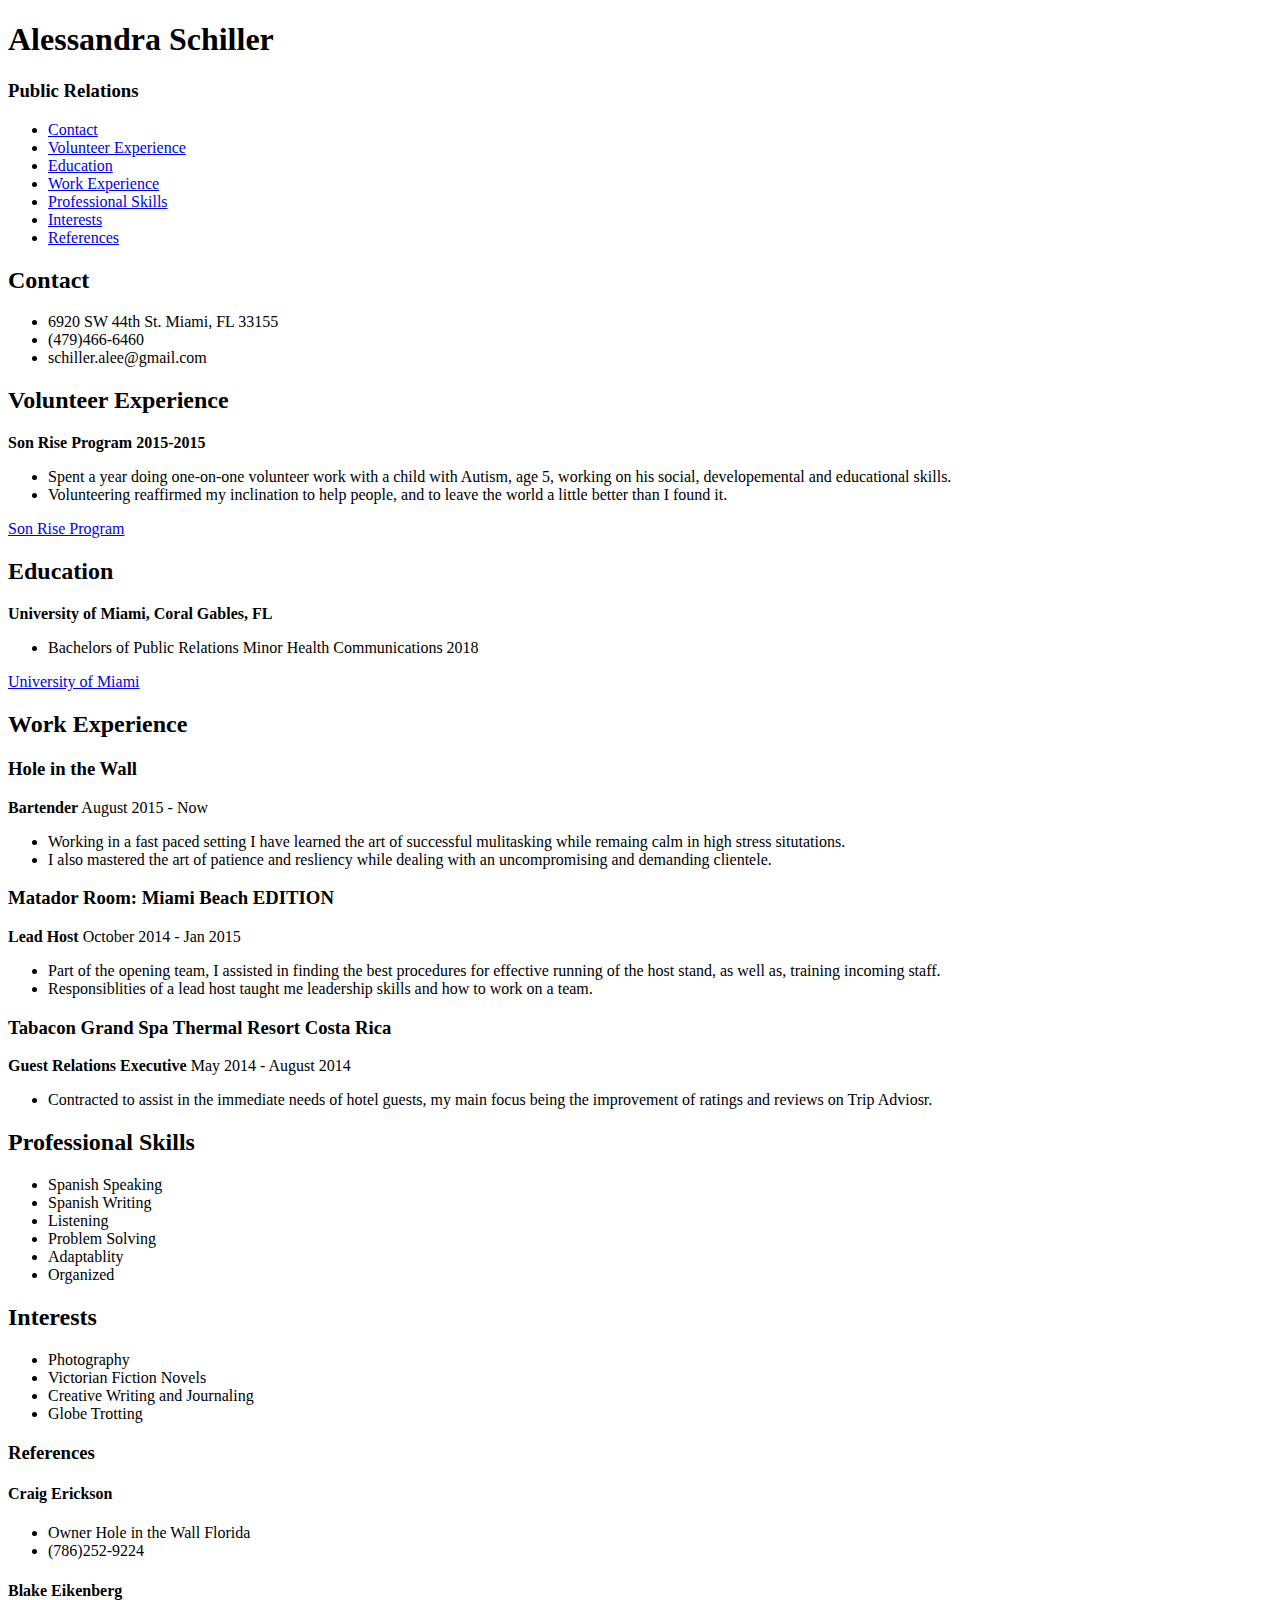
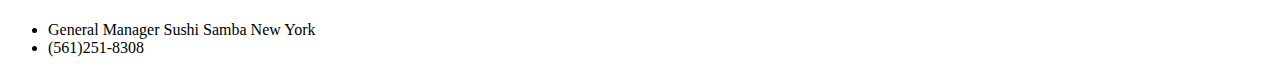
==== resume.html @ 4c0a05b3 "Add files via upload" ====
<!DOCTYPE html>
<html lang="en">
<head>
  <meta charset="utf-8"/>
  <title>Alessandra Schiller Resume
  </title>
</head>
<body>
<header>
  <h1>Alessandra Schiller</h1>
  <h3>Public Relations</h3>
</header>
<nav>
  <ul>
    <li><a href="#contact">Contact</a></li>
    <li><a href="#volunteer_experience">Volunteer Experience</a></li>
    <li><a href="#education">Education</a></li>
    <li><a href="#work_experience">Work Experience</a></li>
    <li><a href="#professional_skills">Professional Skills</a></li>
    <li><a href="#interests">Interests</a></li>
    <li><a href="#references">References</a></li>
  </ul>
</nav>
<main>
  <section>

<h2><a id="contact">Contact</a></h2>
<ul>
  <li>6920 SW 44th St. Miami, FL 33155</li>
  <li>(479)466-6460</li>
  <li>schiller.alee@gmail.com</li>
</ul>

<article>
<h2><a id="volunteer_experience">Volunteer Experience</a></h2>
  <p><strong>Son Rise Program 2015-2015</strong></p>
  <ul>
    <li>Spent a year doing one-on-one volunteer work with a child with Autism, age 5, working on his social, developemental and educational skills.</li>
    <li>Volunteering reaffirmed my inclination to help people, and to leave the world a little better than I found it.</li>
  </ul>
  <p><a href="http://www.autismtreatmentcenter.org/">Son Rise Program</a>
</article>
<article>
<h2><a id="education">Education</a></h2>
<p><strong>University of Miami, Coral Gables, FL</strong></p>
<ul>
  <li>Bachelors of Public Relations Minor Health Communications 2018</li>
</ul>
<p><a href="http://www.miami.edu">University of Miami</a></p>
</article>
</section>
<section>
<h2><a id="work_experience">Work Experience</a></h2>
<h3>Hole in the Wall</h3>
<p><strong>Bartender</strong> August 2015 - Now</p>
  <ul>
    <li>Working in a fast paced setting I have learned the art of successful mulitasking while remaing calm in high stress situtations.</li>
    <li>I also mastered the art of patience and resliency while dealing with an uncompromising and demanding clientele.</li>
  </ul>
<h3>Matador Room: Miami Beach EDITION</h3>
<p><strong>Lead Host</strong> October 2014 - Jan 2015</p>
  <ul>
    <li>Part of the opening team, I assisted in finding the best procedures for effective running of the host stand, as well as, training incoming staff.</li>
    <li>Responsiblities of a lead host taught me leadership skills and how to work on a team.</li>
  </ul>
<h3>Tabacon Grand Spa Thermal Resort Costa Rica</h3>
<p><strong>Guest Relations Executive</strong> May 2014 - August 2014</p>
<ul>
  <li>Contracted to assist in the immediate needs of hotel guests, my main focus being the improvement of ratings and reviews on Trip Adviosr.</li>
</ul>
<article>
<h2><a id="professional_skills">Professional Skills</a></h2>
<ul>
  <li>Spanish Speaking</li>
  <li>Spanish Writing</li>
  <li>Listening</li>
  <li>Problem Solving</li>
  <li>Adaptablity</li>
  <li>Organized</li>
</ul>
</article>
<article>
<h2><a id="interests">Interests</a></h2>
<ul>
  <li>Photography</li>
  <li>Victorian Fiction Novels</li>
  <li>Creative Writing and Journaling</li>
  <li>Globe Trotting</li>
</ul>
</article>
</section>
</main>
<footer>
<h3><a id="references">References</a></h3>

    <h4>Craig Erickson</h4>
    <ul><li>Owner Hole in the Wall Florida </li><li>(786)252-9224</li></ul>
    <h4>Blake Eikenberg</h4>
    <ul>
      <li>General Manager Sushi Samba New York</li><li>(561)251-8308</li>
  </ul>
</footer>
</body>
</html>
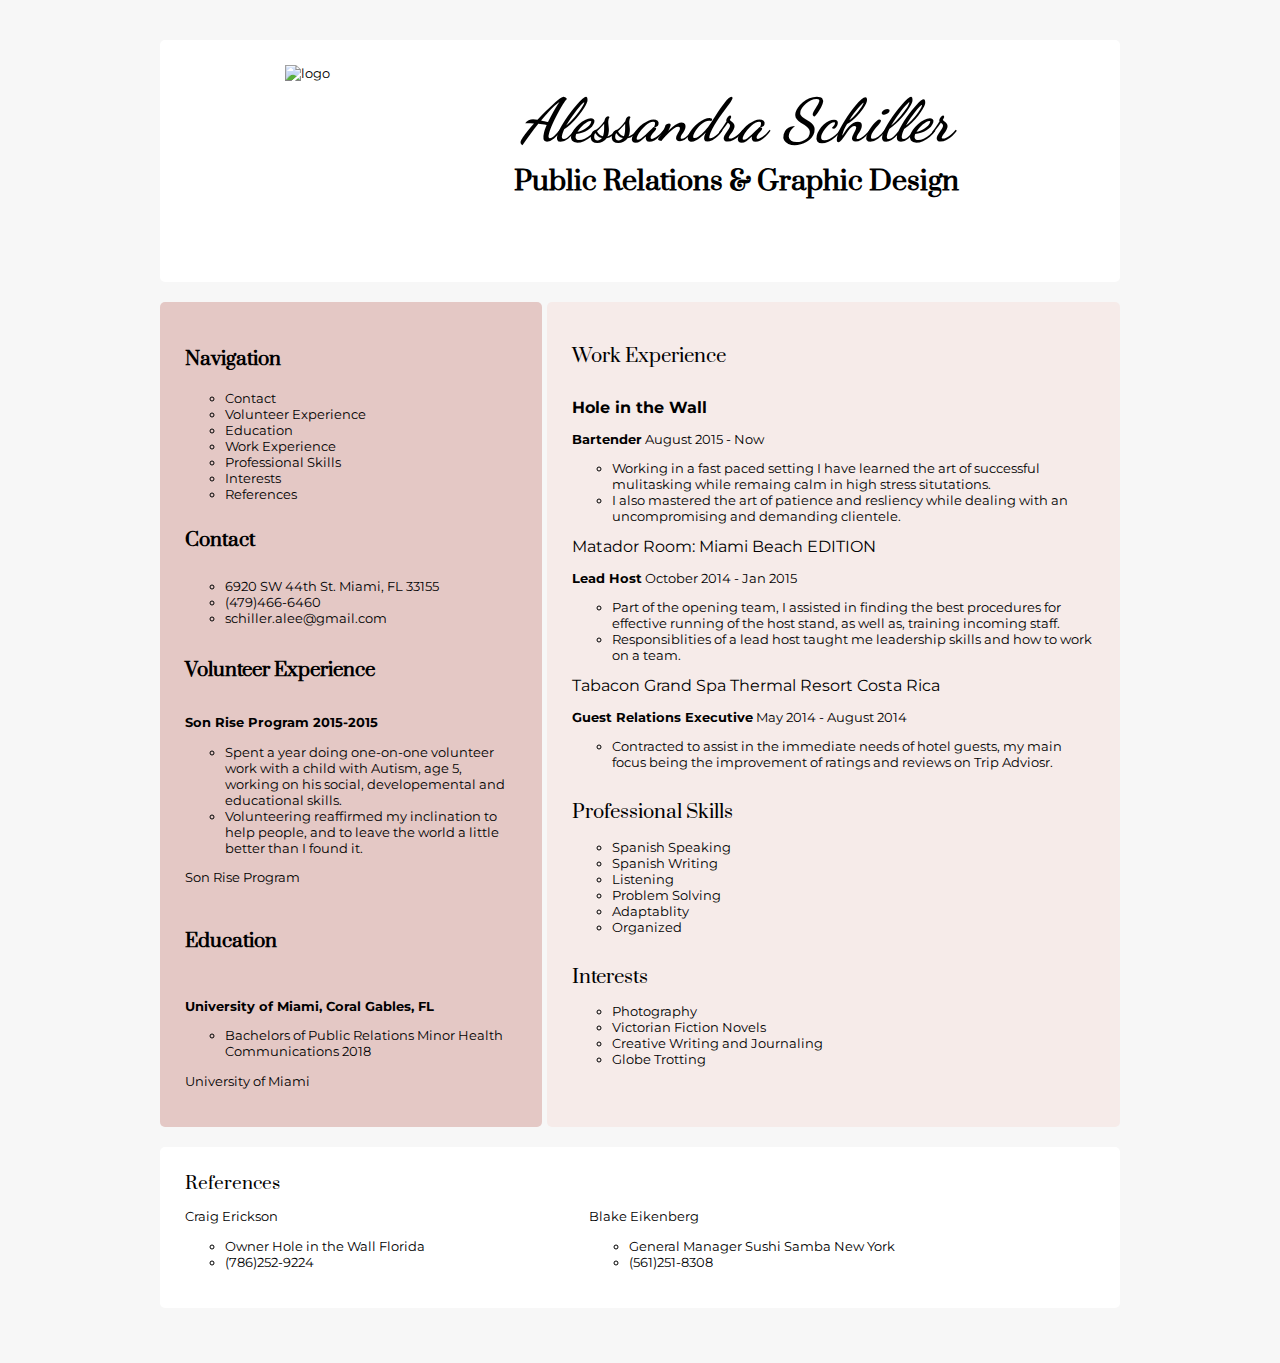
==== commit 12e51ee9: "Add files via upload" ====
--- a/resume.html
+++ b/resume.html
@@ -2,15 +2,21 @@
 <html lang="en">
 <head>
   <meta charset="utf-8"/>
+  <link href="style.css" rel="stylesheet" />
   <title>Alessandra Schiller Resume
   </title>
 </head>
 <body>
-<header>
-  <h1>Alessandra Schiller</h1>
-  <h3>Public Relations</h3>
+  <div class="wrapper">
+<header class="header">
+  <img src="logo.svg" alt="logo" class="logo" />
+  <h1 class="title">Alessandra Schiller</h1>
+  <h2 class="subtitle">Public Relations & Graphic Design </h2>
 </header>
+
+<aside class="sidebar">
 <nav>
+  <h3 class="navigation">Navigation</h3>
   <ul>
     <li><a href="#contact">Contact</a></li>
     <li><a href="#volunteer_experience">Volunteer Experience</a></li>
@@ -21,55 +27,59 @@
     <li><a href="#references">References</a></li>
   </ul>
 </nav>
-<main>
-  <section>
 
-<h2><a id="contact">Contact</a></h2>
+
+
+<h4 class="contact"><a id="contact">Contact</a></h4>
 <ul>
   <li>6920 SW 44th St. Miami, FL 33155</li>
   <li>(479)466-6460</li>
   <li>schiller.alee@gmail.com</li>
 </ul>
 
-<article>
-<h2><a id="volunteer_experience">Volunteer Experience</a></h2>
+
+<h5 class="volunteer"><a id="volunteer_experience">Volunteer Experience</a></h5>
   <p><strong>Son Rise Program 2015-2015</strong></p>
   <ul>
     <li>Spent a year doing one-on-one volunteer work with a child with Autism, age 5, working on his social, developemental and educational skills.</li>
     <li>Volunteering reaffirmed my inclination to help people, and to leave the world a little better than I found it.</li>
   </ul>
   <p><a href="http://www.autismtreatmentcenter.org/">Son Rise Program</a>
-</article>
-<article>
-<h2><a id="education">Education</a></h2>
+
+<h6 class="education"><a id="education">Education</a></h6>
 <p><strong>University of Miami, Coral Gables, FL</strong></p>
 <ul>
   <li>Bachelors of Public Relations Minor Health Communications 2018</li>
 </ul>
 <p><a href="http://www.miami.edu">University of Miami</a></p>
-</article>
-</section>
-<section>
-<h2><a id="work_experience">Work Experience</a></h2>
-<h3>Hole in the Wall</h3>
+</aside>
+
+<article class ="content">
+  <br>
+<h7 class="work"><a id="work_experience">Work Experience</a></h7>
+<p></p>
+<br>
+<h8><strong>Hole in the Wall</strong></h8>
 <p><strong>Bartender</strong> August 2015 - Now</p>
   <ul>
     <li>Working in a fast paced setting I have learned the art of successful mulitasking while remaing calm in high stress situtations.</li>
     <li>I also mastered the art of patience and resliency while dealing with an uncompromising and demanding clientele.</li>
   </ul>
-<h3>Matador Room: Miami Beach EDITION</h3>
+<h9>Matador Room: Miami Beach EDITION</h9>
 <p><strong>Lead Host</strong> October 2014 - Jan 2015</p>
   <ul>
     <li>Part of the opening team, I assisted in finding the best procedures for effective running of the host stand, as well as, training incoming staff.</li>
     <li>Responsiblities of a lead host taught me leadership skills and how to work on a team.</li>
   </ul>
-<h3>Tabacon Grand Spa Thermal Resort Costa Rica</h3>
+<h10>Tabacon Grand Spa Thermal Resort Costa Rica</h10>
 <p><strong>Guest Relations Executive</strong> May 2014 - August 2014</p>
 <ul>
   <li>Contracted to assist in the immediate needs of hotel guests, my main focus being the improvement of ratings and reviews on Trip Adviosr.</li>
 </ul>
-<article>
-<h2><a id="professional_skills">Professional Skills</a></h2>
+<br>
+
+<h11 class="skills"><a id="professional_skills">Professional Skills</a></h11>
+<br>
 <ul>
   <li>Spanish Speaking</li>
   <li>Spanish Writing</li>
@@ -78,27 +88,31 @@
   <li>Adaptablity</li>
   <li>Organized</li>
 </ul>
-</article>
-<article>
-<h2><a id="interests">Interests</a></h2>
+<br>
+<h12 class="interests"><a id="interests">Interests</a></h12>
+<br>
 <ul>
   <li>Photography</li>
   <li>Victorian Fiction Novels</li>
   <li>Creative Writing and Journaling</li>
   <li>Globe Trotting</li>
 </ul>
+
 </article>
-</section>
-</main>
-<footer>
-<h3><a id="references">References</a></h3>
 
-    <h4>Craig Erickson</h4>
+<footer class="footer">
+<h13 class="references"><a id="references">References</a></h13>
+<p></p>
+    <div id="craig"><h14>Craig Erickson</h14>
     <ul><li>Owner Hole in the Wall Florida </li><li>(786)252-9224</li></ul>
-    <h4>Blake Eikenberg</h4>
+  </div>
+  <div id="blake">
+    <h15>Blake Eikenberg</h15>
     <ul>
       <li>General Manager Sushi Samba New York</li><li>(561)251-8308</li>
   </ul>
+</div>
 </footer>
+</div>
 </body>
 </html>
--- a/style.css
+++ b/style.css
@@ -0,0 +1,120 @@
+/* Style Sheet */
+
+@import url('https://fonts.googleapis.com/css?family=Dancing+Script|Euphoria+Script|Montserrat|Prata');
+
+*, *:before, *:after {
+  box-sizing: border-box;
+
+}
+
+
+body {
+  font-family: 'Montserrat', sans-serif;
+  font-size: 10pt;
+  color: black;
+  margin: 40px;
+  background-color: rgb(247,247,247);
+}
+.logo {
+  float: left;
+  width: 15vw;
+  height: 15vw;
+  margin-left: 100px;
+
+
+}
+.title{
+  margin-top: 20px;
+  margin-right: 100px;
+  margin-bottom: 7px;
+  font-family: 'Dancing Script', cursive;
+  font-style: oblique;
+  font-size: 45pt;
+  text-align: center;
+}
+.subtitle{
+  font-family: 'Prata', serif;
+  font-size: 20pt;
+  margin-top: 7px;
+  margin-right: 100px;
+  margin-bottom: 7px;
+  text-align: center;
+}
+.navigation{
+  font-family: 'Prata', serif;
+  font-size: 14pt;
+}
+.contact, .volunteer, .work, .skills, .education, .interests{
+  font-family: 'Prata', serif;
+  font-size: 14pt;
+}
+a {
+  color: black;
+  text-decoration: none;
+}
+a:visited {
+  color: darkgray;
+  text-decoration: none;
+}
+a:hover{
+  color: rgb(198,198,198);
+  text-decoration: underline;
+}
+a:active{
+  color: pink;
+}
+ul {
+  list-style-type: circle;
+}
+h8, h9, h10 {
+  font-size: 12pt;
+}
+.references{
+  font-family: 'Prata', serif;
+  font-size: 13pt;
+}
+#craig{
+  display:inline;
+  float:left;
+}
+#blake {
+  display: inline;
+  float: right;
+  padding-right: 200px;
+}
+/* grid */
+
+.sidebar {
+  grid-template-columns: 3fr;
+  background-color: rgb(228,200,197);
+  padding-bottom: 10px;
+
+}
+
+.content {
+  grid-template-columns: 2fr;
+  background-color: rgb(246,235,233);
+}
+
+.header, .footer{
+  grid-column: 1 / -1;
+  background-color: white;
+}
+
+.wrapper {
+  max-width: 960px;
+  margin: 0 auto;
+  display: grid;
+  grid-template-columns: 2fr 3fr;
+  grid-gap: 5px;
+  background-color: rgb(247,247,247);
+}
+
+.wrapper > * {
+  border-radius: 5px;
+  padding: 25px;
+  margin-bottom: 15px;
+}
+/* CSS grid scaffoling provided by Rachel Andrew
+https://gridbyexample.com/examples/example16/
+*/
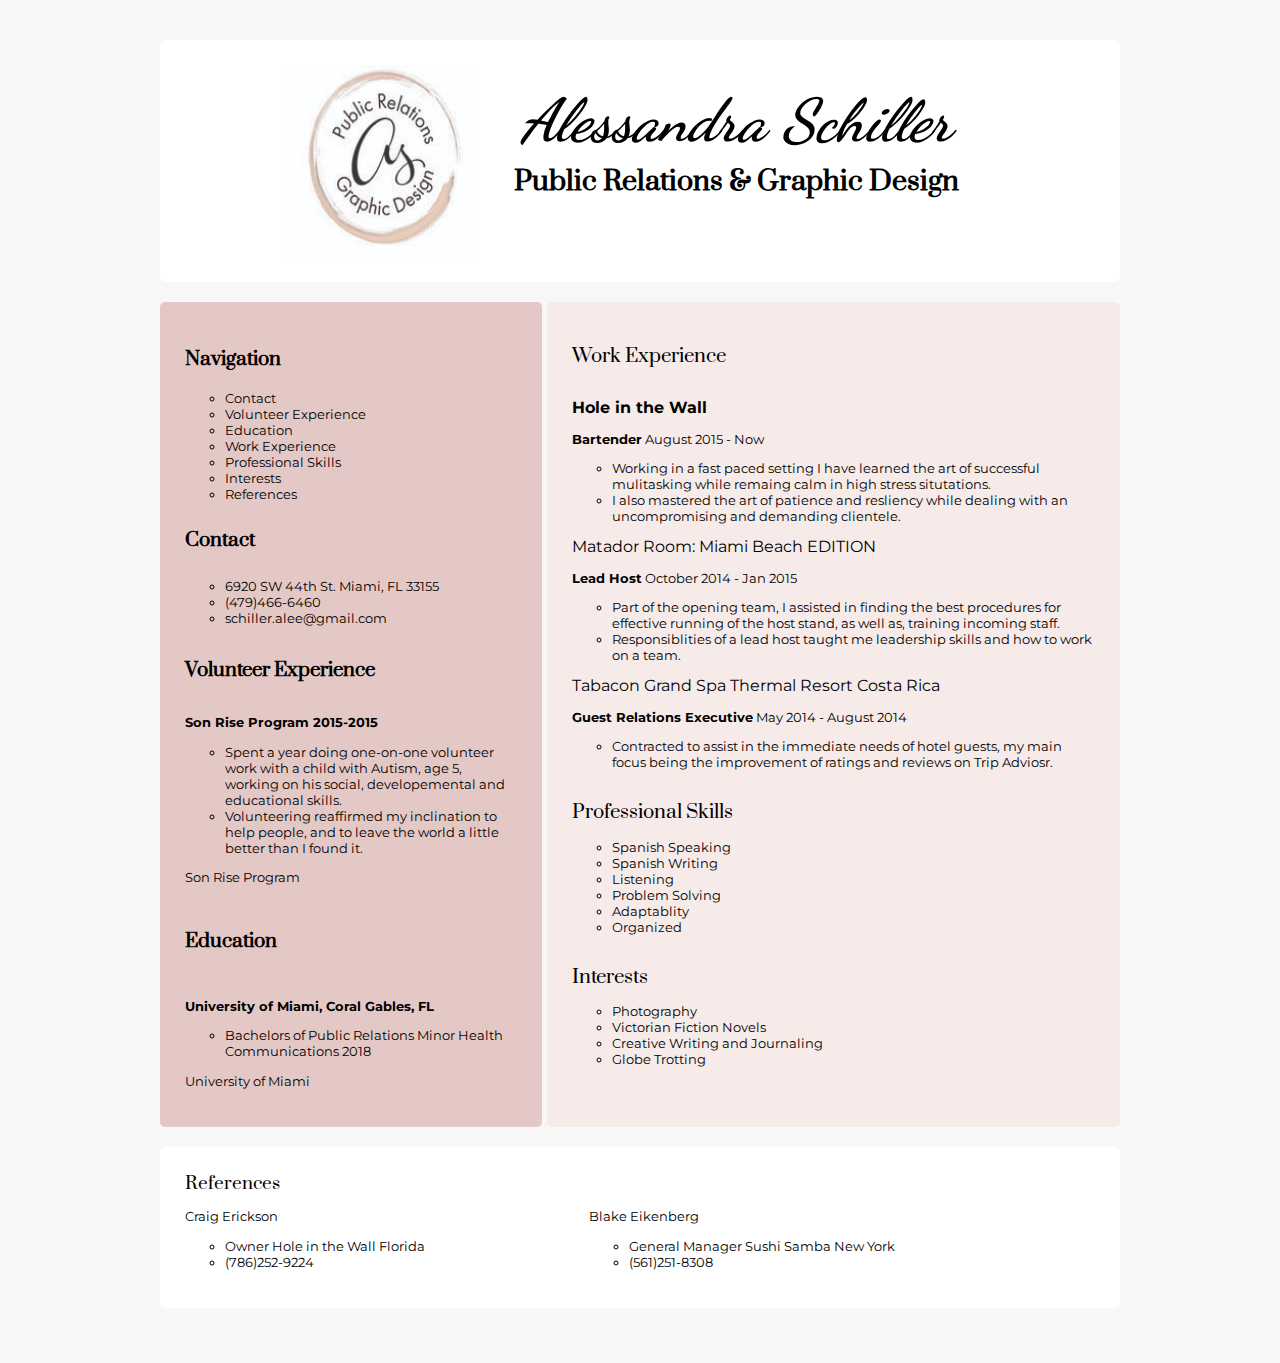
==== commit 3a0af7a5: "Add files via upload" ====
--- a/resume.html
+++ b/resume.html
@@ -9,7 +9,7 @@
 <body>
   <div class="wrapper">
 <header class="header">
-  <img src="logo.svg" alt="logo" class="logo" />
+  <img src="rsz_logo.jpg" alt="logo" class="logo" />
   <h1 class="title">Alessandra Schiller</h1>
   <h2 class="subtitle">Public Relations & Graphic Design </h2>
 </header>
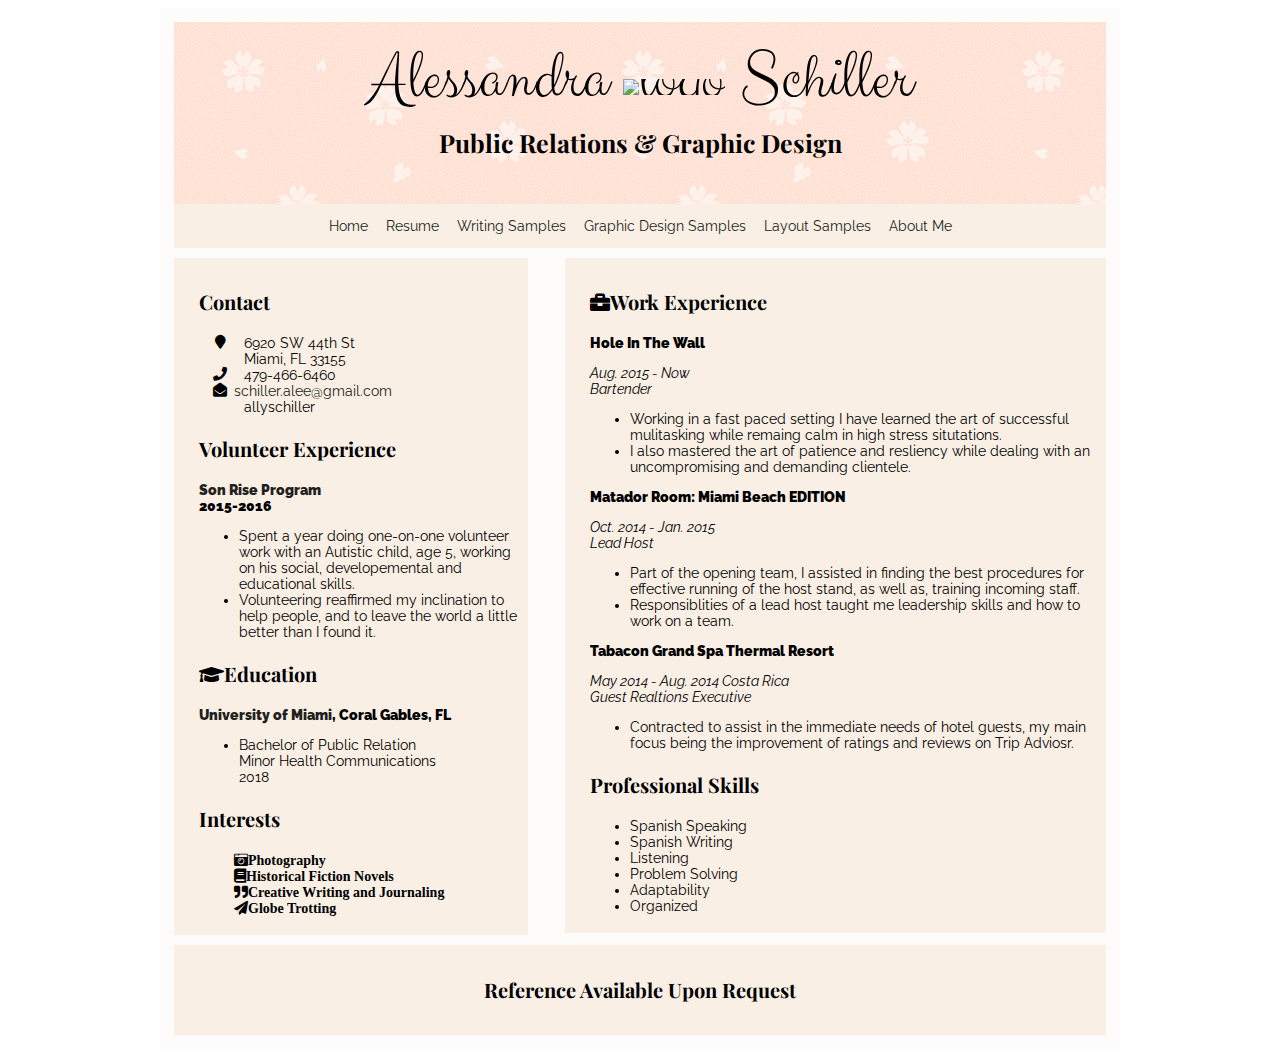
==== commit 7468de80: "Add files via upload" ====
--- a/resume.html
+++ b/resume.html
@@ -1,118 +1,94 @@
 <!DOCTYPE html>
 <html lang="en">
-<head>
-  <meta charset="utf-8"/>
-  <link href="style.css" rel="stylesheet" />
-  <title>Alessandra Schiller Resume
-  </title>
-</head>
-<body>
-  <div class="wrapper">
-<header class="header">
-  <img src="rsz_logo.jpg" alt="logo" class="logo" />
-  <h1 class="title">Alessandra Schiller</h1>
-  <h2 class="subtitle">Public Relations & Graphic Design </h2>
-</header>
+  <head>
+  <meta charset="UTF-8" />
+  <title>Alessandra Schiller Resume</title>
+  <link href="resumestyle.css" rel="stylesheet" />
+  <link href="https://use.fontawesome.com/releases/v5.0.1/css/all.css" rel="stylesheet">
+  </head>
 
-<aside class="sidebar">
-<nav>
-  <h3 class="navigation">Navigation</h3>
-  <ul>
-    <li><a href="#contact">Contact</a></li>
-    <li><a href="#volunteer_experience">Volunteer Experience</a></li>
-    <li><a href="#education">Education</a></li>
-    <li><a href="#work_experience">Work Experience</a></li>
-    <li><a href="#professional_skills">Professional Skills</a></li>
-    <li><a href="#interests">Interests</a></li>
-    <li><a href="#references">References</a></li>
-  </ul>
-</nav>
+  <div id="wrapper">
+    <div id="grid">
+  <header>
+    <h1>Alessandra <img src="logo-copy.png" alt="logo" /> Schiller</h1>
+    <h2>Public Relations &amp; Graphic Design</h2>
+  </header>
+
+  <nav>
+    <ul>
+      <li><a href="index.html">Home</a></li>
+      <li><a href="resume.html">Resume</a></li>
+      <li><a href="writingsamples.html">Writing Samples</a></li>
+      <li><a href="designsamples.html">Graphic Design Samples</a></li>
+      <li><a href="layoutsamples.html">Layout Samples</a></li>
+      <li><a href="aboutme.html">About Me</a></li>
+    </ul>
+  </nav>
+
+  <main>
+    <aside>
+      <h3>Contact</h3>
+      <ul class="fa-ul">
+        <li style="padding-left: 10px"><i class="fa-li fa fa-map-marker"></i>6920 SW 44th St <br>Miami, FL 33155</li>
+        <li style="padding-left: 10px"><i class="fa-li fa fa-phone"></i>479-466-6460</li>
+        <li><i class="fa-li fa fa-envelope-open"></i><a href="mailto:schiller.alee@gmail.com">schiller.alee@gmail.com</a></li>
+        <li style="padding-left: 10px"><i class="fa-li fa fa-instagram" aria-hidden="true"></i>allyschiller</li>
+      </ul>
+      <h3>Volunteer Experience</h3>
+      <p class="strong"><a href="http://www.autismtreatmentcenter.org/">Son Rise Program</a><br>2015-2016</p>
+      <ul>
+        <li>Spent a year doing one-on-one volunteer work with an Autistic child, age 5, working on his social, developemental and educational skills.</li>
+        <li>Volunteering reaffirmed my inclination to help people, and to leave the world a little better than I found it.</li>
+      </ul>
+      <h3><i class="fa fa-graduation-cap"></i>Education</h3>
+      <p class="strong"><a href="miami.edu">University of Miami</a>, Coral Gables, FL</p>
+      <ul>
+        <li>Bachelor of Public Relation<br>Minor Health Communications<br>2018</li>
+      </ul>
+      <h3>Interests</h3>
+      <ul class="fa-ul">
+        <li style="padding-left: 5px, padding-right: 10px"><i class="fa-il fa fa-camera-retro">Photography</i></li>
+        <li style="padding-left: 5px, padding-right: 10px"><i class="fa-il fa fa-book">Historical Fiction Novels</i></li>
+        <li style="padding-left: 5px, padding-right: 10px"><i class="fa-il fa  fa-quote-right">Creative Writing and Journaling</i></li>
+        <li style="padding-left: 5px, padding-right: 10px"><i class="fa-il fa fa-paper-plane">Globe Trotting</i></li>
+      </ul>
+    </aside>
+
+    <article>
+      <h3><i class="fa fa-briefcase fa"></i>Work Experience</h3>
+      <p class="strong">Hole In The Wall</p>
+        <p><em>Aug. 2015 - Now
+        <br>Bartender</em></p>
+        <ul>
+          <li>Working in a fast paced setting I have learned the art of successful mulitasking while remaing calm in high stress situtations.</li>
+          <li>I also mastered the art of patience and resliency while dealing with an uncompromising and demanding clientele.</li></ul>
+      <p class="strong">Matador Room: Miami Beach EDITION</p>
+      <p><em>Oct. 2014 - Jan. 2015
+          <br>Lead Host</em></p>
+          <ul>
+          <li>Part of the opening team, I assisted in finding the best procedures for effective running of the host stand, as well as, training incoming staff.</li>
+          <li>Responsiblities of a lead host taught me leadership skills and how to work on a team.</li></ul>
+      <p class="strong">Tabacon Grand Spa Thermal Resort</p>
+        <p><em>May 2014 - Aug. 2014
+          Costa Rica<br>Guest Realtions Executive</em></p>
+          <ul>
+          <li>Contracted to assist in the immediate needs of hotel guests, my main focus being the improvement of ratings and reviews on Trip Adviosr.</li></ul>
+    <h3>Professional Skills</h3>
+          <ul>
+            <li>Spanish Speaking</li>
+            <li>Spanish Writing</li>
+            <li>Listening</li>
+            <li>Problem Solving</li>
+            <li>Adaptability</li>
+            <li>Organized</li>
+          </ul>
+    </article>
+  </main>
+
+  <footer>
+    <h4>Reference Available Upon Request</h4>
+  </footer>
 
 
-
-<h4 class="contact"><a id="contact">Contact</a></h4>
-<ul>
-  <li>6920 SW 44th St. Miami, FL 33155</li>
-  <li>(479)466-6460</li>
-  <li>schiller.alee@gmail.com</li>
-</ul>
-
-
-<h5 class="volunteer"><a id="volunteer_experience">Volunteer Experience</a></h5>
-  <p><strong>Son Rise Program 2015-2015</strong></p>
-  <ul>
-    <li>Spent a year doing one-on-one volunteer work with a child with Autism, age 5, working on his social, developemental and educational skills.</li>
-    <li>Volunteering reaffirmed my inclination to help people, and to leave the world a little better than I found it.</li>
-  </ul>
-  <p><a href="http://www.autismtreatmentcenter.org/">Son Rise Program</a>
-
-<h6 class="education"><a id="education">Education</a></h6>
-<p><strong>University of Miami, Coral Gables, FL</strong></p>
-<ul>
-  <li>Bachelors of Public Relations Minor Health Communications 2018</li>
-</ul>
-<p><a href="http://www.miami.edu">University of Miami</a></p>
-</aside>
-
-<article class ="content">
-  <br>
-<h7 class="work"><a id="work_experience">Work Experience</a></h7>
-<p></p>
-<br>
-<h8><strong>Hole in the Wall</strong></h8>
-<p><strong>Bartender</strong> August 2015 - Now</p>
-  <ul>
-    <li>Working in a fast paced setting I have learned the art of successful mulitasking while remaing calm in high stress situtations.</li>
-    <li>I also mastered the art of patience and resliency while dealing with an uncompromising and demanding clientele.</li>
-  </ul>
-<h9>Matador Room: Miami Beach EDITION</h9>
-<p><strong>Lead Host</strong> October 2014 - Jan 2015</p>
-  <ul>
-    <li>Part of the opening team, I assisted in finding the best procedures for effective running of the host stand, as well as, training incoming staff.</li>
-    <li>Responsiblities of a lead host taught me leadership skills and how to work on a team.</li>
-  </ul>
-<h10>Tabacon Grand Spa Thermal Resort Costa Rica</h10>
-<p><strong>Guest Relations Executive</strong> May 2014 - August 2014</p>
-<ul>
-  <li>Contracted to assist in the immediate needs of hotel guests, my main focus being the improvement of ratings and reviews on Trip Adviosr.</li>
-</ul>
-<br>
-
-<h11 class="skills"><a id="professional_skills">Professional Skills</a></h11>
-<br>
-<ul>
-  <li>Spanish Speaking</li>
-  <li>Spanish Writing</li>
-  <li>Listening</li>
-  <li>Problem Solving</li>
-  <li>Adaptablity</li>
-  <li>Organized</li>
-</ul>
-<br>
-<h12 class="interests"><a id="interests">Interests</a></h12>
-<br>
-<ul>
-  <li>Photography</li>
-  <li>Victorian Fiction Novels</li>
-  <li>Creative Writing and Journaling</li>
-  <li>Globe Trotting</li>
-</ul>
-
-</article>
-
-<footer class="footer">
-<h13 class="references"><a id="references">References</a></h13>
-<p></p>
-    <div id="craig"><h14>Craig Erickson</h14>
-    <ul><li>Owner Hole in the Wall Florida </li><li>(786)252-9224</li></ul>
-  </div>
-  <div id="blake">
-    <h15>Blake Eikenberg</h15>
-    <ul>
-      <li>General Manager Sushi Samba New York</li><li>(561)251-8308</li>
-  </ul>
-</div>
-</footer>
-</div>
 </body>
-</html>
+  </html>
--- a/resumestyle.css
+++ b/resumestyle.css
@@ -0,0 +1,129 @@
+@import url('https://fonts.googleapis.com/css?family=Playfair+Display:400|Sacramento|Clicker+Script|Raleway:400,900');
+
+body{
+  font-family: 'Raleway', 'Helvetica', sans-serif;
+  font-size: 14px;
+}
+
+#wrapper {
+  max-width: 960px;
+  margin: 0 auto;
+  padding: 1em;
+  background-color: #fefcfa;
+}
+
+h1{
+  font-family: 'Clicker Script', cursive;
+  font-size: 70px;
+  font-weight: lighter;
+  text-align: center;
+  line-height: 2px;
+}
+
+h1 img {
+  width: 70px;
+  height: auto;
+}
+
+h2 {
+  font-family: 'Playfair Display', serif;
+  font-size: 25px;
+  text-align: center;
+  margin-bottom: 25px;
+  padding-bottom: 25px;
+  line-height: 2px;
+}
+h3{
+  font-family: 'Playfair Display', serif;
+  font-size: 20px;
+}
+h4{
+  font-family: 'Playfair Display', serif;
+  font-size: 20px;
+  text-align: center;
+}
+
+
+p.strong{
+  font-weight: 900;
+}
+
+/*hover, active, visited*/
+
+a{
+  color: #231f20;
+  text-decoration: none;
+}
+
+a:hover{
+  color: #ffb3a2;
+  text-decoration: underline;
+}
+
+a:active{
+  color: #ff736a;
+}
+
+/*grid*/
+* {
+  box-sizing: border-box;
+}
+
+#grid {
+  overflow: auto;
+  height: 100%;
+  background-color: #fefcfa;
+}
+
+header {
+  background-image: url("sakura.png");
+  padding: 10px 0;
+}
+
+nav {
+  background-color: #f9efe5;
+  display: flex;
+  justify-content: center;
+}
+
+nav ul {
+  padding-left: 0;
+}
+
+nav li {
+  display: inline-block;
+  color: #231f20;
+  text-decoration: none;
+}
+
+nav a {
+  padding: 0.5em;
+}
+
+main {
+  display: inline;
+}
+aside {
+  width: 38%;
+  float: left;
+  margin: 10px 0 10px 0;
+  padding: 10px 10px 5px 25px;
+  background-color: #f9efe5;
+  display: inline-block;
+}
+
+article {
+  width: 58%;
+  float: right;
+  margin: 10px 0 10px 0;
+  padding: 10px 10px 5px 25px;
+  background-color: #f9efe5;
+  display: inline-block;
+}
+
+footer {
+	overflow: auto;
+  width: 100%;
+  padding: 5px;
+  background-color: #f9efe5;
+}
